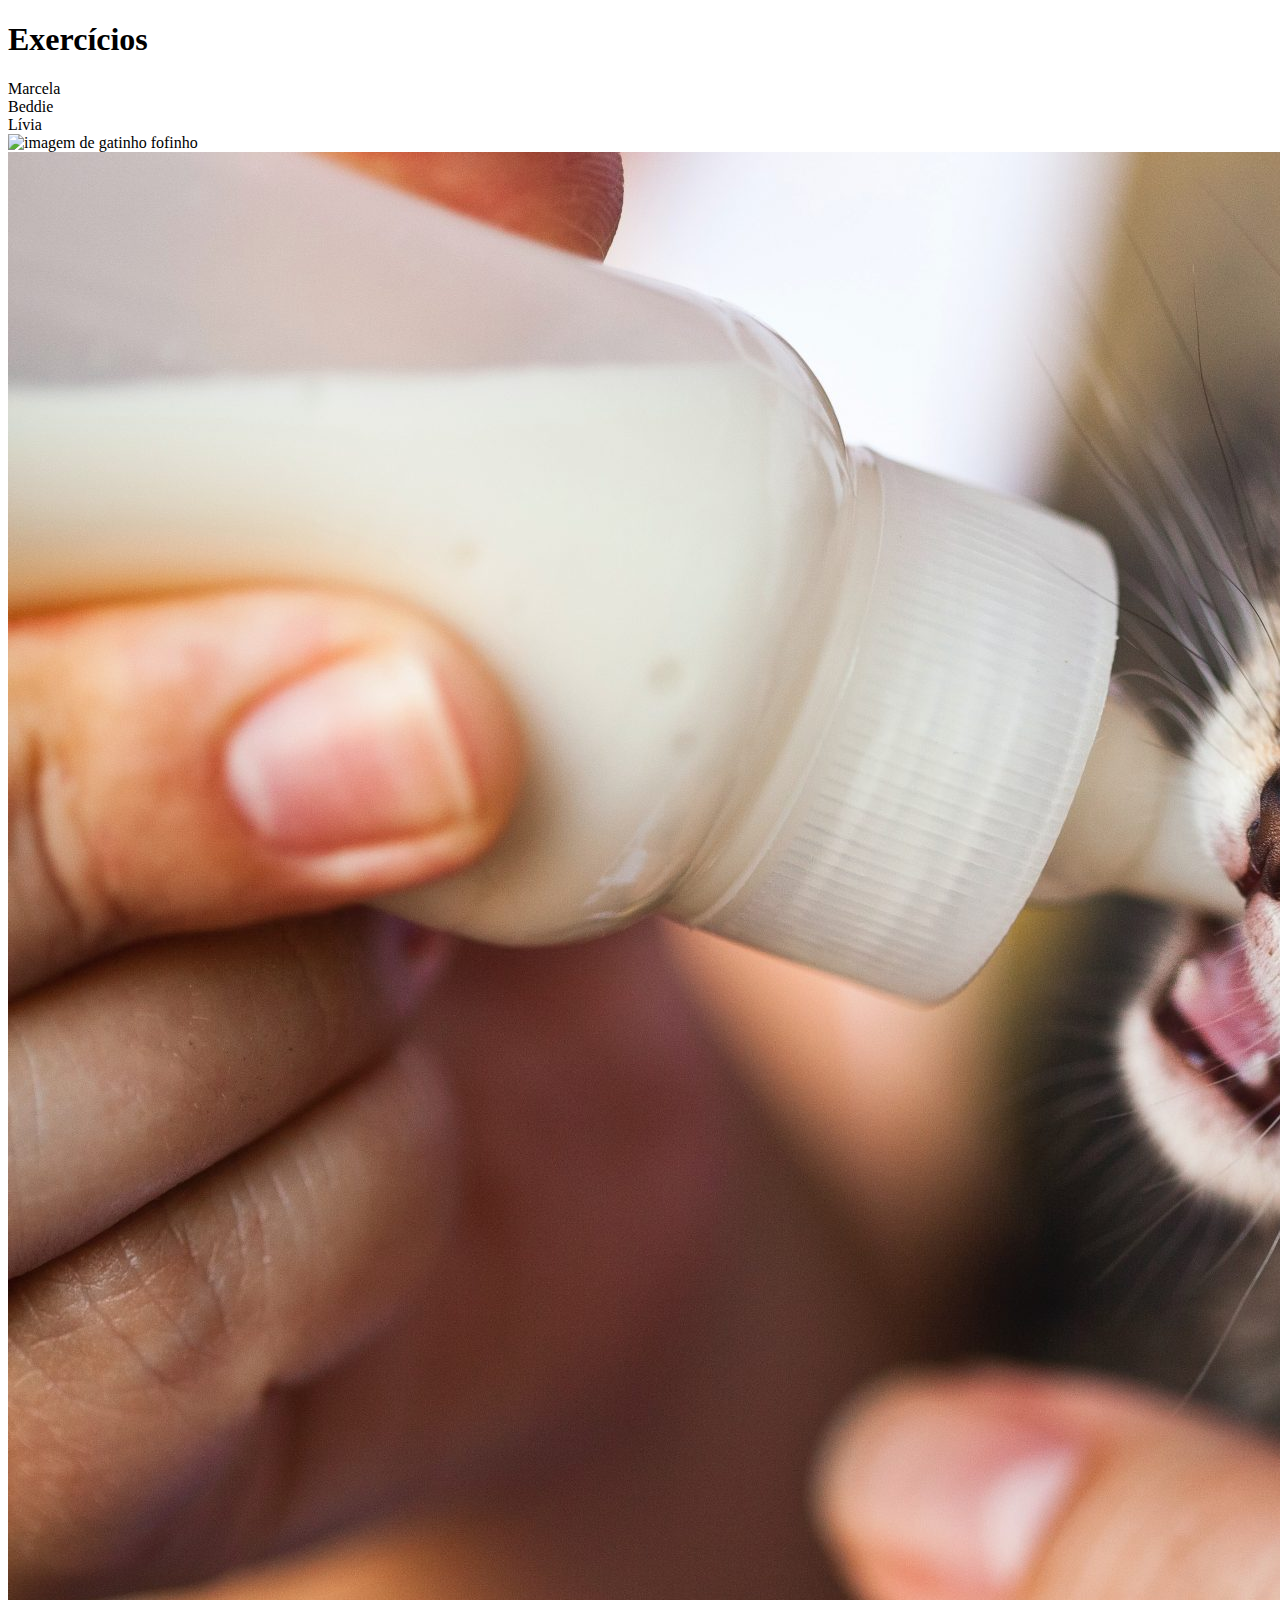
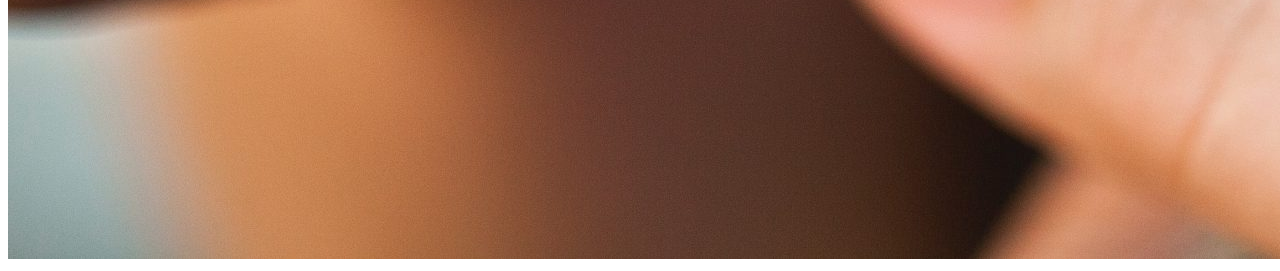
==== ModuloFundamentos/Secao-Introducao-a-HTML-e-CSS/dia01-Estrutura-de-paginas/index.html @ e15d3d88 "cria o primeiro exercicio de HTML com inserçao de imagens" ====
<!DOCTYPE html>
<html lang="pt-br">
<head>
    <meta charset="UTF-8">

    <title>HTML</title>
</head>
<body>

<!-- 1 . Crie uma lista das pessoas com quem você já fez amizade na Trybe. -->

    <h1>Exercícios</h1>
        <li>Marcela</li>
        <li>Beddie</li>
        <li>Lívia</li>
<!-- 2 . Adicione uma imagem que venha de uma URL externa. -->
     <img src="https://www.zooplus.pt/magazine/wp-content/uploads/2021/03/kitten-sitzt-boden-768x512-1.jpeg" alt="imagem de gatinho fofinho">
  <br>

<!-- 3 . Adicione uma imagem que está no seu computador, local. -->

 <img src="imagens/pexels-emrah-ayvali-1981111-scaled.jpg" alt="imagem de gatinho mamando">
     

 </body>
</html>
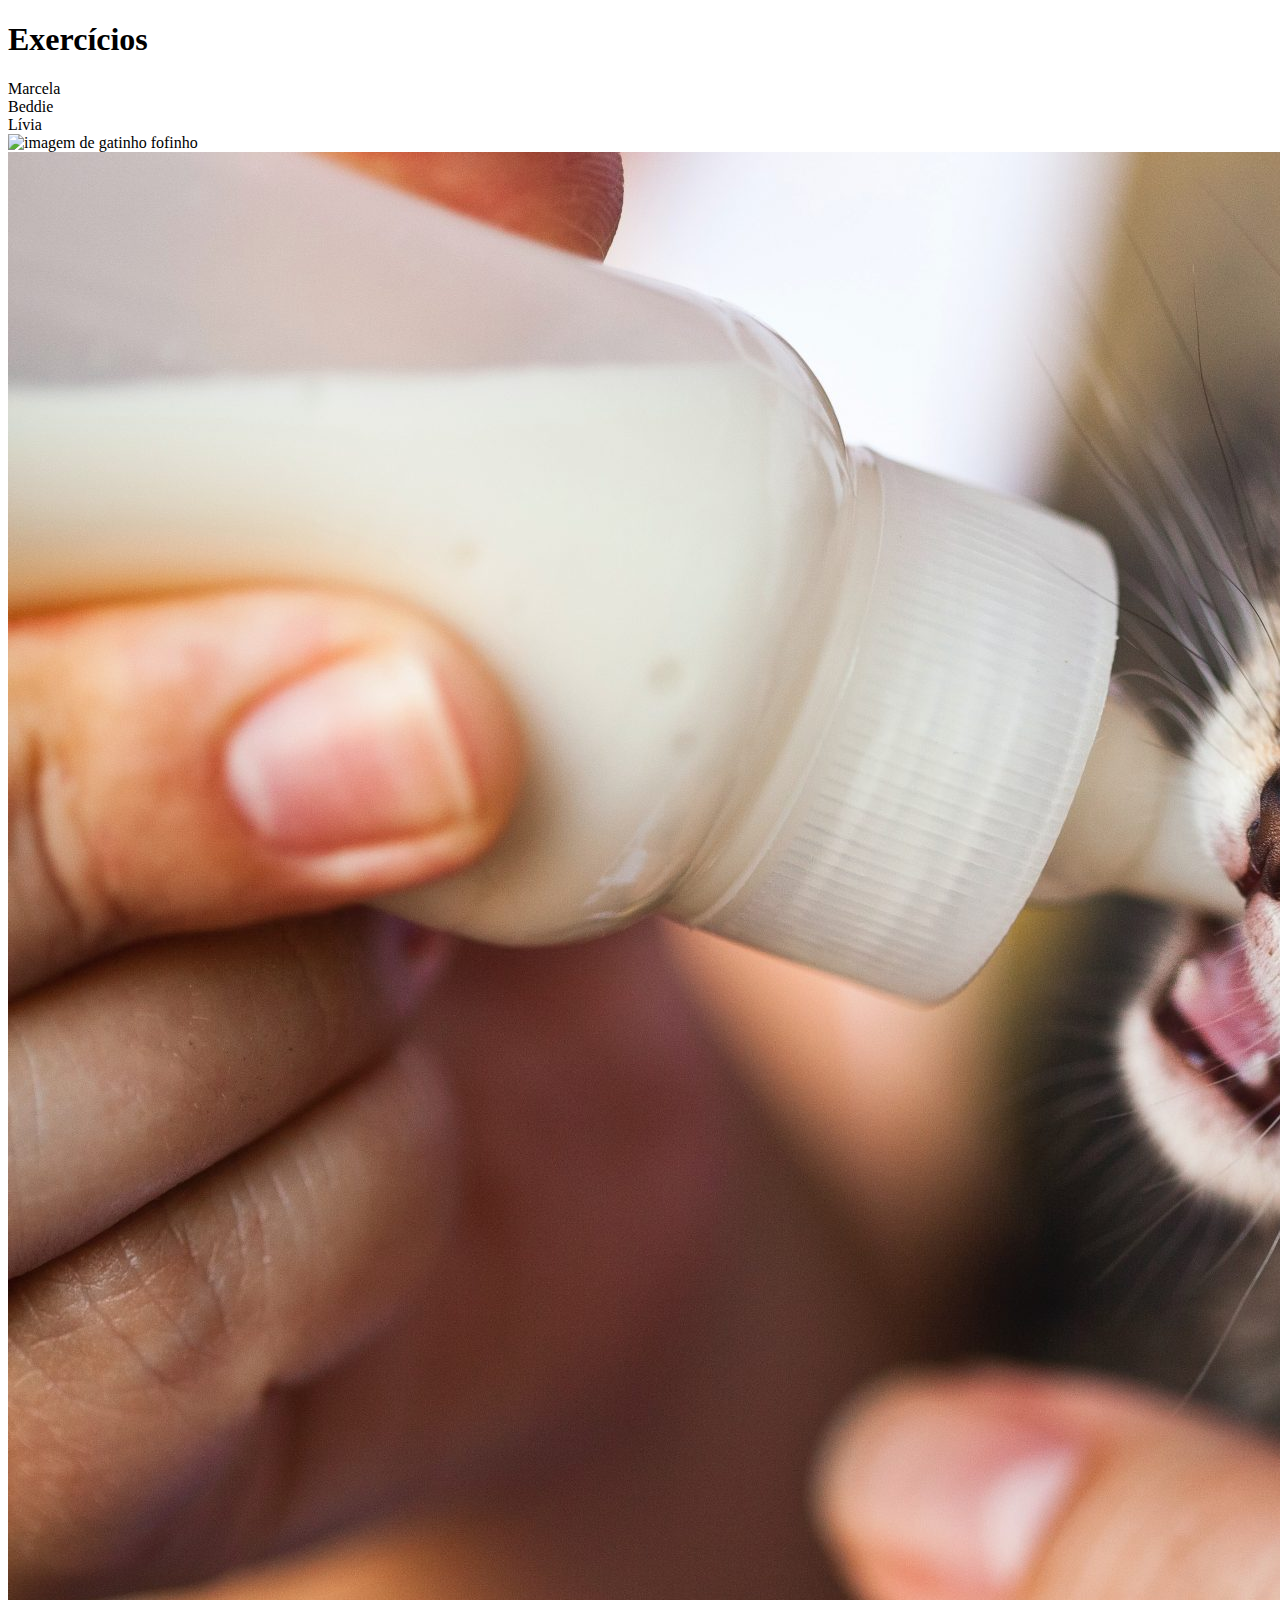
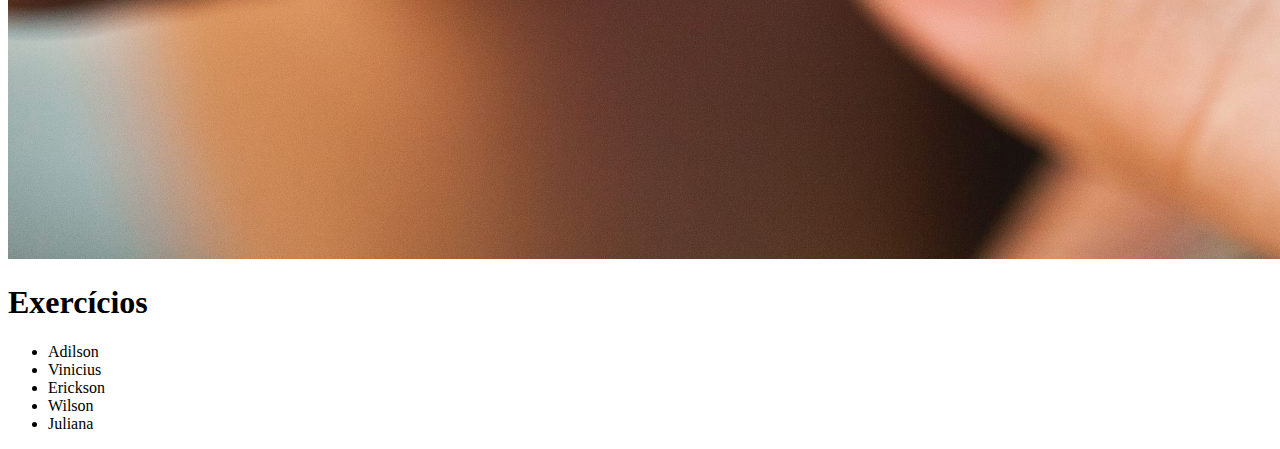
==== commit 93a0ebb9: "adicionando exercicios de fixaçao" ====
--- a/ModuloFundamentos/Secao-Introducao-a-HTML-e-CSS/dia01-Estrutura-de-paginas/index.html
+++ b/ModuloFundamentos/Secao-Introducao-a-HTML-e-CSS/dia01-Estrutura-de-paginas/index.html
@@ -21,6 +21,15 @@
 
  <img src="imagens/pexels-emrah-ayvali-1981111-scaled.jpg" alt="imagem de gatinho mamando">
      
+<!-- Para Fixar-->
+<!--Copie o código abaixo e então crie um parágrafo para cada pessoa na lista. Escreva uma mensagem bem bonita 😄;-->
+<h1>Exercícios</h1>
+<ul>
+  <li>Adilson</li>
+  <li>Vinicius</li>
+  <li>Erickson</li>
+  <li>Wilson</li>
+  <li>Juliana</li>
 
  </body>
 </html>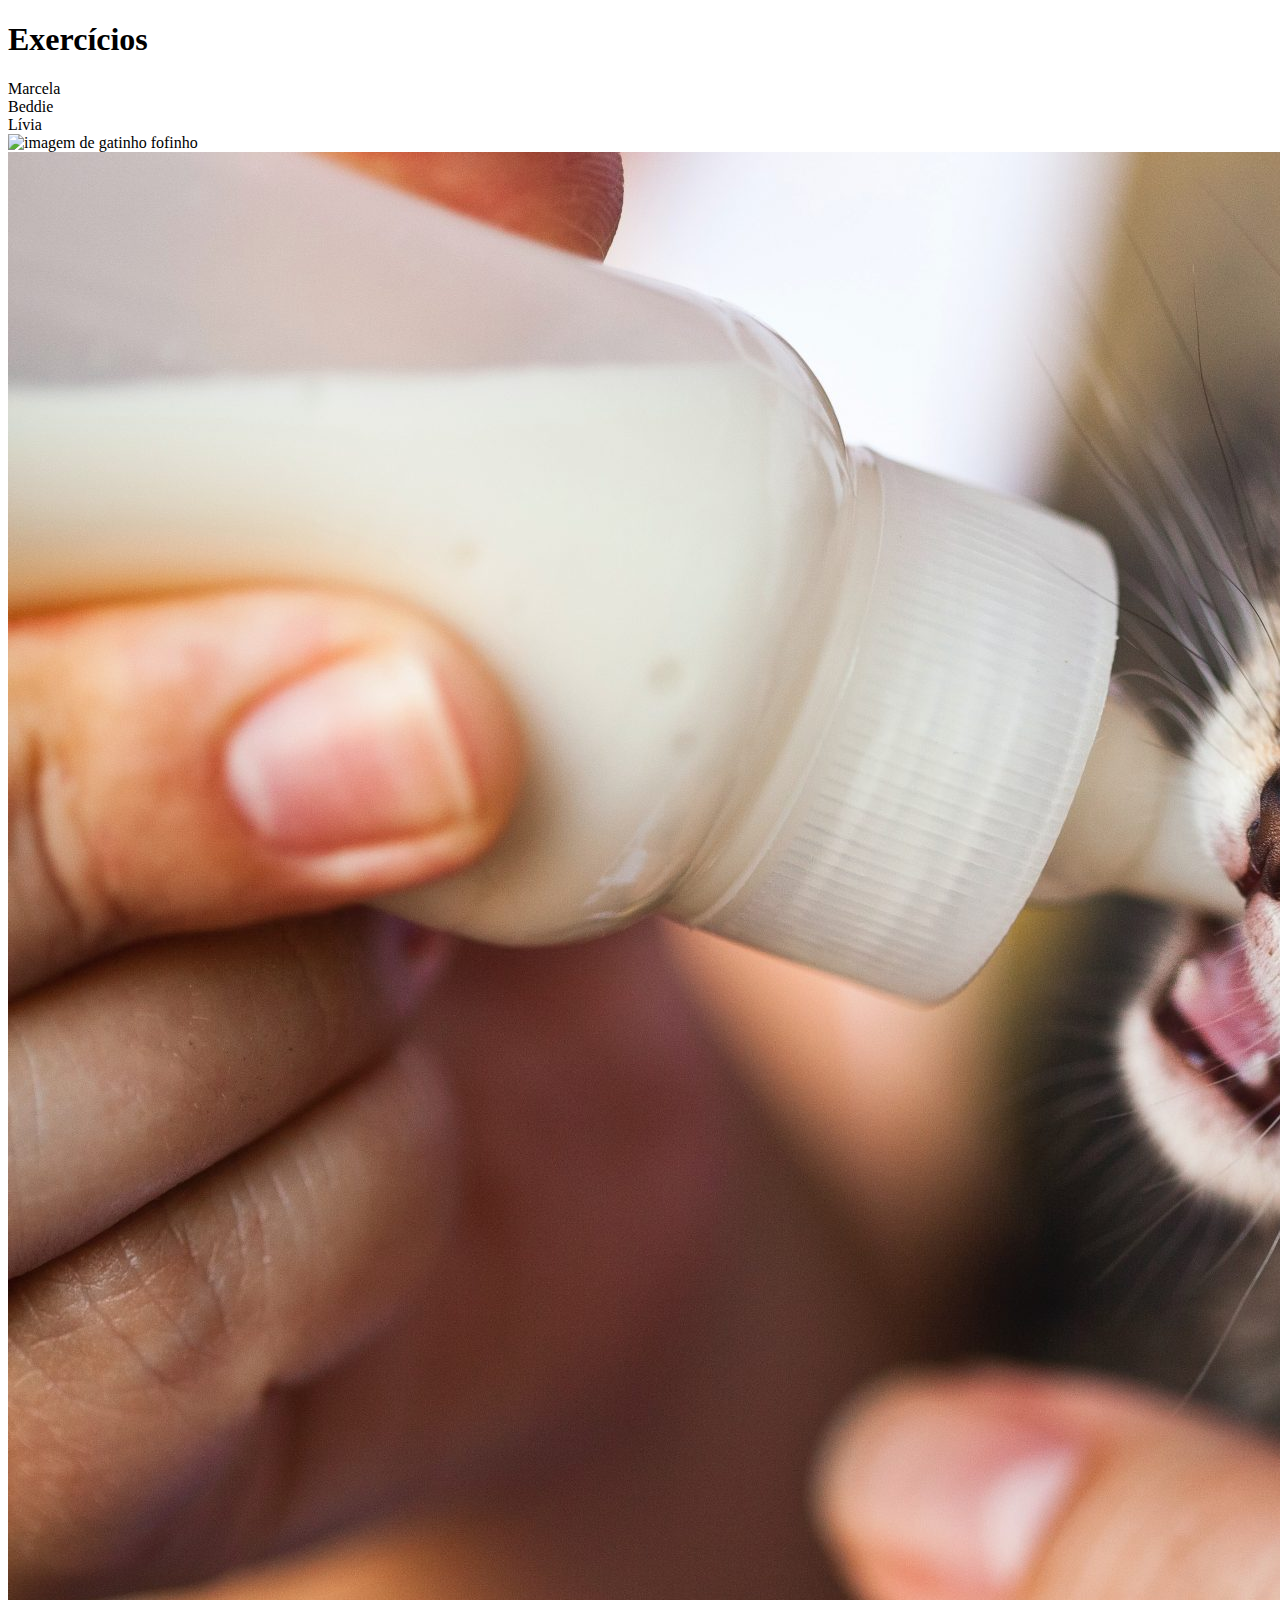
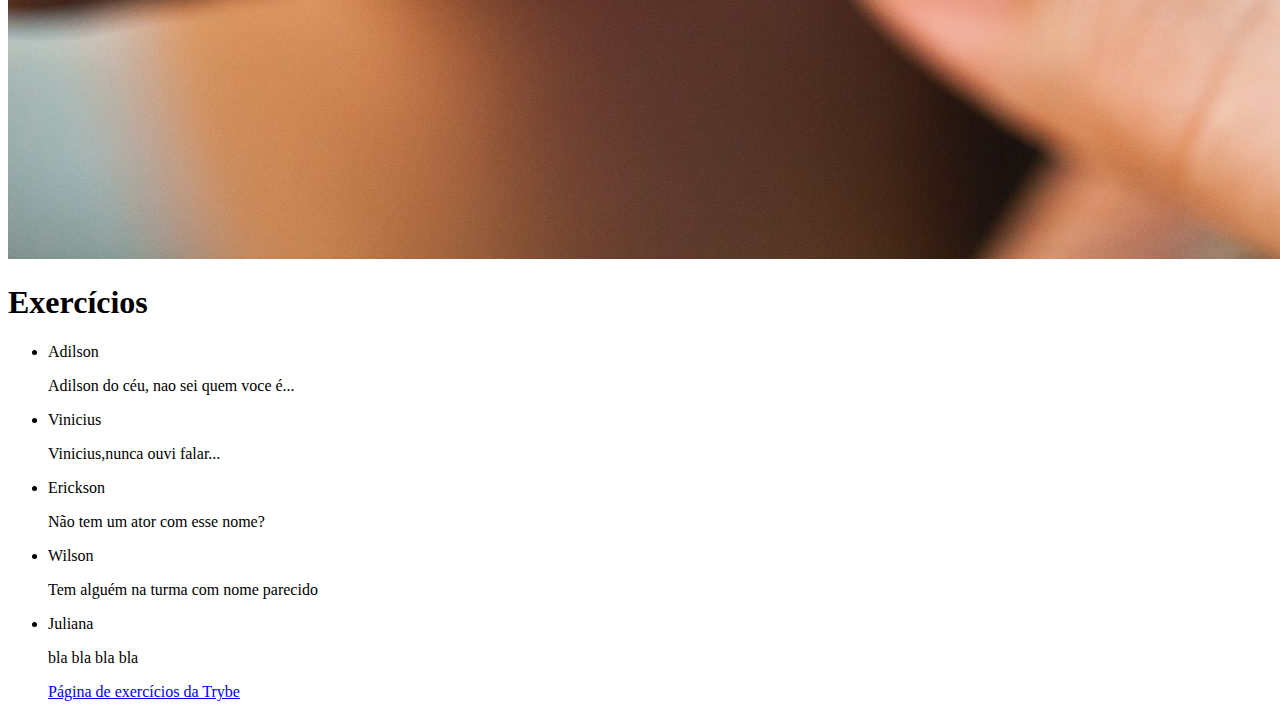
==== commit c00ba425: "Terminando os exercicios extras" ====
--- a/ModuloFundamentos/Secao-Introducao-a-HTML-e-CSS/dia01-Estrutura-de-paginas/index.html
+++ b/ModuloFundamentos/Secao-Introducao-a-HTML-e-CSS/dia01-Estrutura-de-paginas/index.html
@@ -23,13 +23,25 @@
      
 <!-- Para Fixar-->
 <!--Copie o código abaixo e então crie um parágrafo para cada pessoa na lista. Escreva uma mensagem bem bonita 😄;-->
+
 <h1>Exercícios</h1>
 <ul>
   <li>Adilson</li>
+  <p>Adilson do céu, nao sei quem voce é...</p>
+
   <li>Vinicius</li>
+  <p>Vinicius,nunca ouvi falar... </p>
+
   <li>Erickson</li>
+  <p>Não tem um ator com esse nome?</p>
+
   <li>Wilson</li>
+  <p>Tem alguém na turma com nome parecido</p>
+
   <li>Juliana</li>
+    <p>bla bla bla bla</p>
+
+<a href="https://app.betrybe.com/learn/course/5e938f69-6e32-43b3-9685-c936530fd326/module/fc998c60-386e-46bc-83ca-4269beb17e17/section/99759b1d-d4d2-4691-b063-06aafa8ac7cd/day/27785cd2-a95d-41a7-becf-ceddb70d0cad/lesson/fea760b5-ccc9-4b35-8207-92f713cbc262" target="_blank">Página de exercícios da Trybe</a>
 
  </body>
 </html>